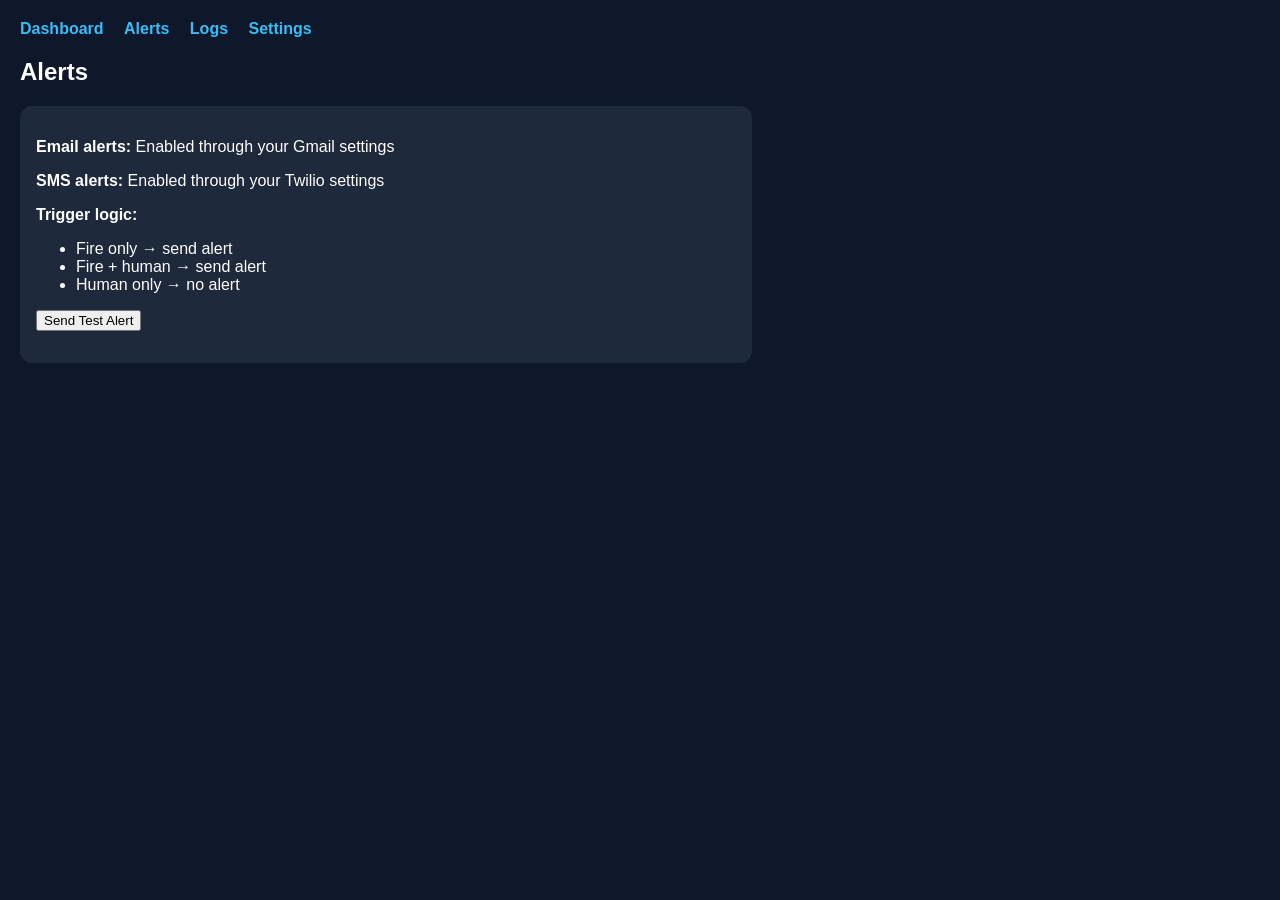
==== templates/alerts.html @ 7d1b36a4 "Initial commit - AI Fire and Human Detection using YOLOv9" ====
<!DOCTYPE html>
<html lang="en">
<head>
  <meta charset="UTF-8" />
  <meta name="viewport" content="width=device-width, initial-scale=1.0" />
  <title>Alerts</title>
  <style>
    body {
      background: #0f172a;
      color: white;
      font-family: Arial, sans-serif;
      margin: 0;
      padding: 20px;
    }
    .nav a {
      color: #38bdf8;
      margin-right: 16px;
      text-decoration: none;
      font-weight: bold;
    }
    .card {
      background: #1e293b;
      padding: 16px;
      border-radius: 12px;
      margin-top: 20px;
      max-width: 700px;
    }
  </style>
</head>
<body>
  <div class="nav">
    <a href="/">Dashboard</a>
    <a href="/alerts">Alerts</a>
    <a href="/logs">Logs</a>
    <a href="/settings">Settings</a>
  </div>

  <h2>Alerts</h2>

  <div class="card">
    <p><strong>Email alerts:</strong> Enabled through your Gmail settings</p>
    <p><strong>SMS alerts:</strong> Enabled through your Twilio settings</p>
    <p><strong>Trigger logic:</strong></p>
    <ul>
      <li>Fire only → send alert</li>
      <li>Fire + human → send alert</li>
      <li>Human only → no alert</li>
    </ul>

    <button onclick="testAlert()">Send Test Alert</button>
    <p id="result"></p>
  </div>

  <script>
    async function testAlert() {
      const result = document.getElementById("result");
      result.innerText = "Sending...";

      try {
        const res = await fetch("/api/test_notification", { method: "POST" });
        const data = await res.json();
        result.innerText =
          `Email: ${data.email}, SMS: ${data.sms}` +
          (data.email_error ? ` | Email Error: ${data.email_error}` : "") +
          (data.sms_error ? ` | SMS Error: ${data.sms_error}` : "");
      } catch (err) {
        result.innerText = "Failed to send test alert.";
        console.error(err);
      }
    }
  </script>
</body>
</html>
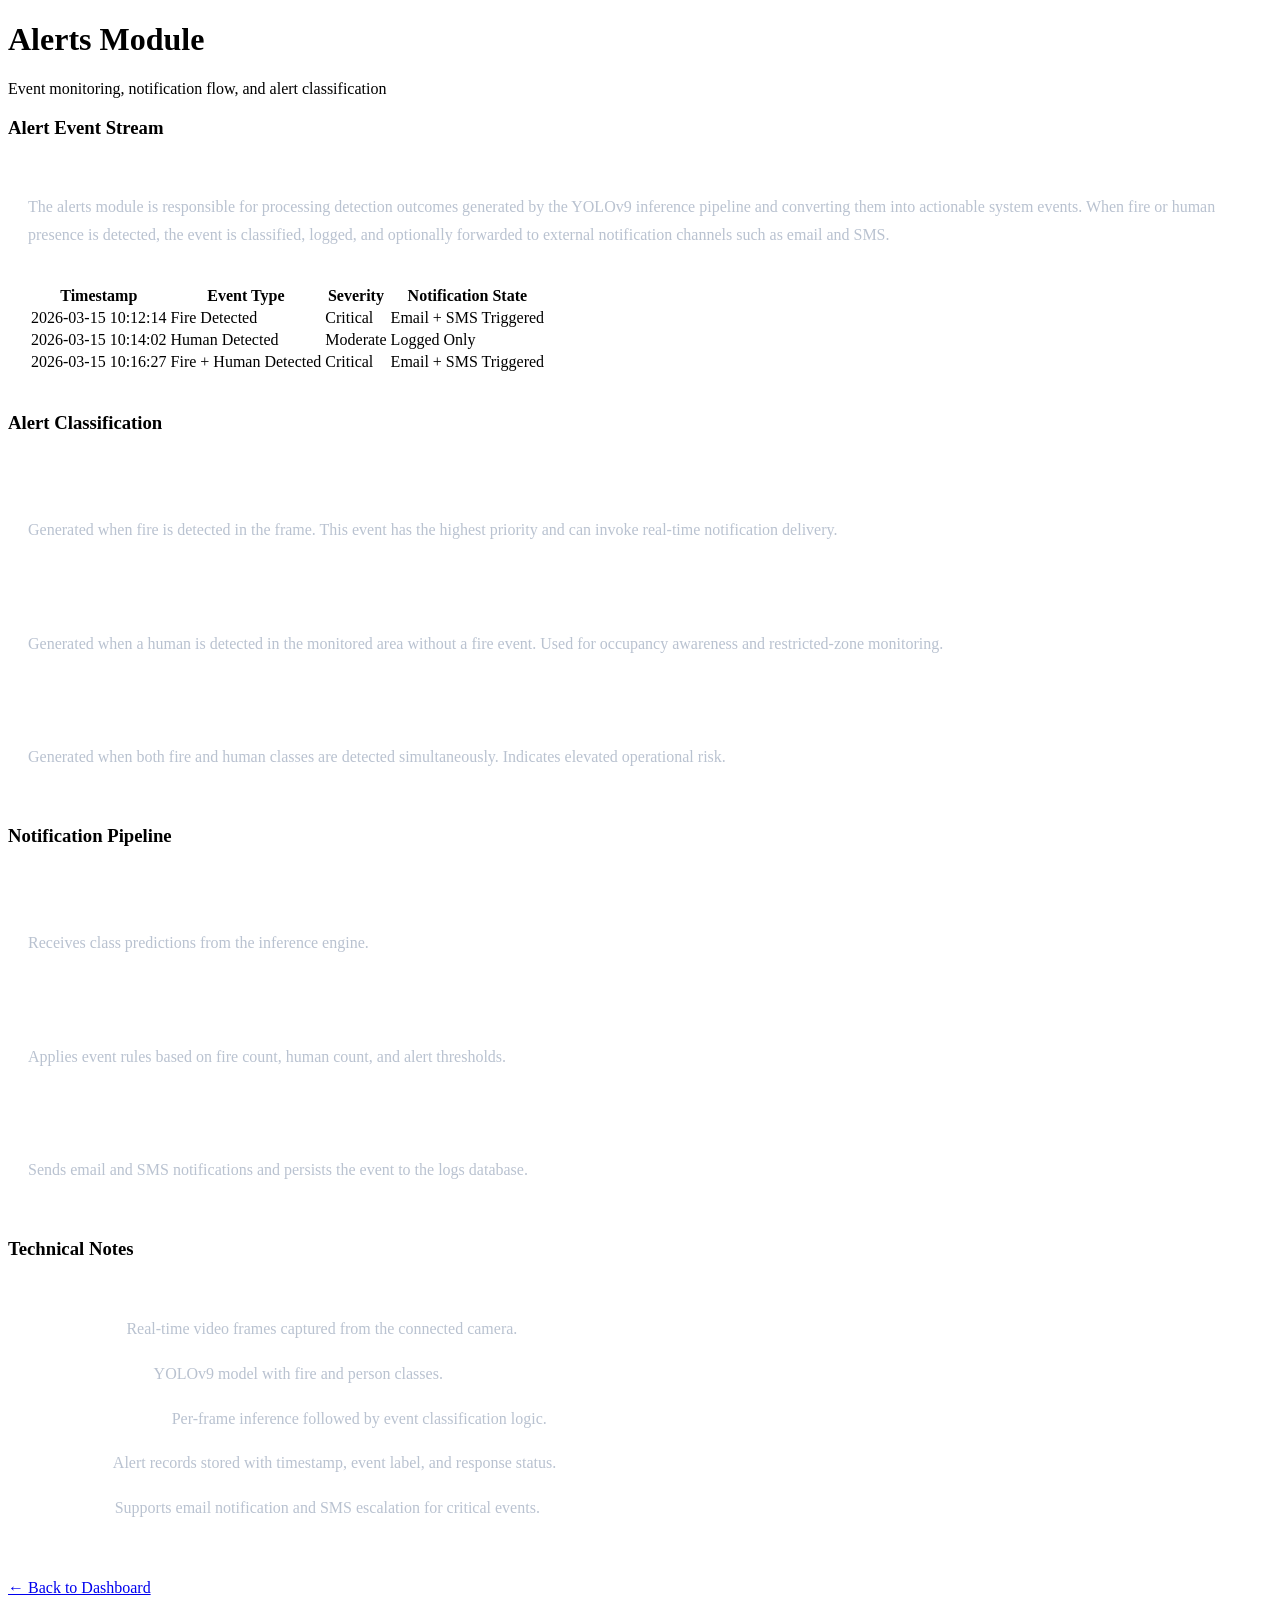
==== commit fac3cf16: "Update alerts.html" ====
--- a/templates/alerts.html
+++ b/templates/alerts.html
@@ -3,71 +3,127 @@
 <head>
   <meta charset="UTF-8" />
   <meta name="viewport" content="width=device-width, initial-scale=1.0" />
-  <title>Alerts</title>
-  <style>
-    body {
-      background: #0f172a;
-      color: white;
-      font-family: Arial, sans-serif;
-      margin: 0;
-      padding: 20px;
-    }
-    .nav a {
-      color: #38bdf8;
-      margin-right: 16px;
-      text-decoration: none;
-      font-weight: bold;
-    }
-    .card {
-      background: #1e293b;
-      padding: 16px;
-      border-radius: 12px;
-      margin-top: 20px;
-      max-width: 700px;
-    }
-  </style>
+  <title>Alerts | AI Fire & Human Detection</title>
+  <link rel="stylesheet" href="{{ url_for('static', filename='style.css') }}">
 </head>
 <body>
-  <div class="nav">
-    <a href="/">Dashboard</a>
-    <a href="/alerts">Alerts</a>
-    <a href="/logs">Logs</a>
-    <a href="/settings">Settings</a>
+  <div class="main">
+    <header class="topbar">
+      <div>
+        <h1>Alerts Module</h1>
+        <p>Event monitoring, notification flow, and alert classification</p>
+      </div>
+    </header>
+
+    <section class="dashboard-grid">
+      <div class="card full-width">
+        <div class="card-header">
+          <h3>Alert Event Stream</h3>
+        </div>
+
+        <div style="padding: 20px;">
+          <p style="color:#b9c2d0; line-height:1.7;">
+            The alerts module is responsible for processing detection outcomes generated by the YOLOv9 inference
+            pipeline and converting them into actionable system events. When fire or human presence is detected,
+            the event is classified, logged, and optionally forwarded to external notification channels such as
+            email and SMS.
+          </p>
+        </div>
+
+        <div class="table-wrap" style="padding: 0 20px 20px 20px; margin-top:0;">
+          <table>
+            <thead>
+              <tr>
+                <th>Timestamp</th>
+                <th>Event Type</th>
+                <th>Severity</th>
+                <th>Notification State</th>
+              </tr>
+            </thead>
+            <tbody id="alertsTableBody">
+              <tr>
+                <td>2026-03-15 10:12:14</td>
+                <td>Fire Detected</td>
+                <td>Critical</td>
+                <td>Email + SMS Triggered</td>
+              </tr>
+              <tr>
+                <td>2026-03-15 10:14:02</td>
+                <td>Human Detected</td>
+                <td>Moderate</td>
+                <td>Logged Only</td>
+              </tr>
+              <tr>
+                <td>2026-03-15 10:16:27</td>
+                <td>Fire + Human Detected</td>
+                <td>Critical</td>
+                <td>Email + SMS Triggered</td>
+              </tr>
+            </tbody>
+          </table>
+        </div>
+      </div>
+
+      <div class="card">
+        <div class="card-header">
+          <h3>Alert Classification</h3>
+        </div>
+
+        <div style="padding:20px; color:#b9c2d0; line-height:1.7;">
+          <p><strong style="color:#fff;">Critical Alert</strong><br>
+          Generated when fire is detected in the frame. This event has the highest priority and can invoke real-time notification delivery.</p>
+
+          <br>
+
+          <p><strong style="color:#fff;">Moderate Alert</strong><br>
+          Generated when a human is detected in the monitored area without a fire event. Used for occupancy awareness and restricted-zone monitoring.</p>
+
+          <br>
+
+          <p><strong style="color:#fff;">Composite Alert</strong><br>
+          Generated when both fire and human classes are detected simultaneously. Indicates elevated operational risk.</p>
+        </div>
+      </div>
+
+      <div class="card">
+        <div class="card-header">
+          <h3>Notification Pipeline</h3>
+        </div>
+
+        <div style="padding:20px; color:#b9c2d0; line-height:1.7;">
+          <p><strong style="color:#fff;">Detection Layer</strong><br>
+          Receives class predictions from the inference engine.</p>
+
+          <br>
+
+          <p><strong style="color:#fff;">Decision Layer</strong><br>
+          Applies event rules based on fire count, human count, and alert thresholds.</p>
+
+          <br>
+
+          <p><strong style="color:#fff;">Delivery Layer</strong><br>
+          Sends email and SMS notifications and persists the event to the logs database.</p>
+        </div>
+      </div>
+
+      <div class="card full-width">
+        <div class="card-header">
+          <h3>Technical Notes</h3>
+        </div>
+
+        <div style="padding:20px; color:#b9c2d0; line-height:1.8;">
+          <p><strong style="color:#fff;">Input Source:</strong> Real-time video frames captured from the connected camera.</p>
+          <p><strong style="color:#fff;">Detection Engine:</strong> YOLOv9 model with fire and person classes.</p>
+          <p><strong style="color:#fff;">Processing Strategy:</strong> Per-frame inference followed by event classification logic.</p>
+          <p><strong style="color:#fff;">Persistence:</strong> Alert records stored with timestamp, event label, and response status.</p>
+          <p><strong style="color:#fff;">Integration:</strong> Supports email notification and SMS escalation for critical events.</p>
+        </div>
+      </div>
+    </section>
+
+    <div style="margin-top:20px;">
+      <a href="/" class="action-btn">← Back to Dashboard</a>
+    </div>
   </div>
-
-  <h2>Alerts</h2>
-
-  <div class="card">
-    <p><strong>Email alerts:</strong> Enabled through your Gmail settings</p>
-    <p><strong>SMS alerts:</strong> Enabled through your Twilio settings</p>
-    <p><strong>Trigger logic:</strong></p>
-    <ul>
-      <li>Fire only → send alert</li>
-      <li>Fire + human → send alert</li>
-      <li>Human only → no alert</li>
-    </ul>
-
-    <button onclick="testAlert()">Send Test Alert</button>
-    <p id="result"></p>
-  </div>
-
-  <script>
-    async function testAlert() {
-      const result = document.getElementById("result");
-      result.innerText = "Sending...";
-
-      try {
-        const res = await fetch("/api/test_notification", { method: "POST" });
-        const data = await res.json();
-        result.innerText =
-          `Email: ${data.email}, SMS: ${data.sms}` +
-          (data.email_error ? ` | Email Error: ${data.email_error}` : "") +
-          (data.sms_error ? ` | SMS Error: ${data.sms_error}` : "");
-      } catch (err) {
-        result.innerText = "Failed to send test alert.";
-        console.error(err);
-      }
-    }
-  </script>
 </body>
-</html>+</html>
